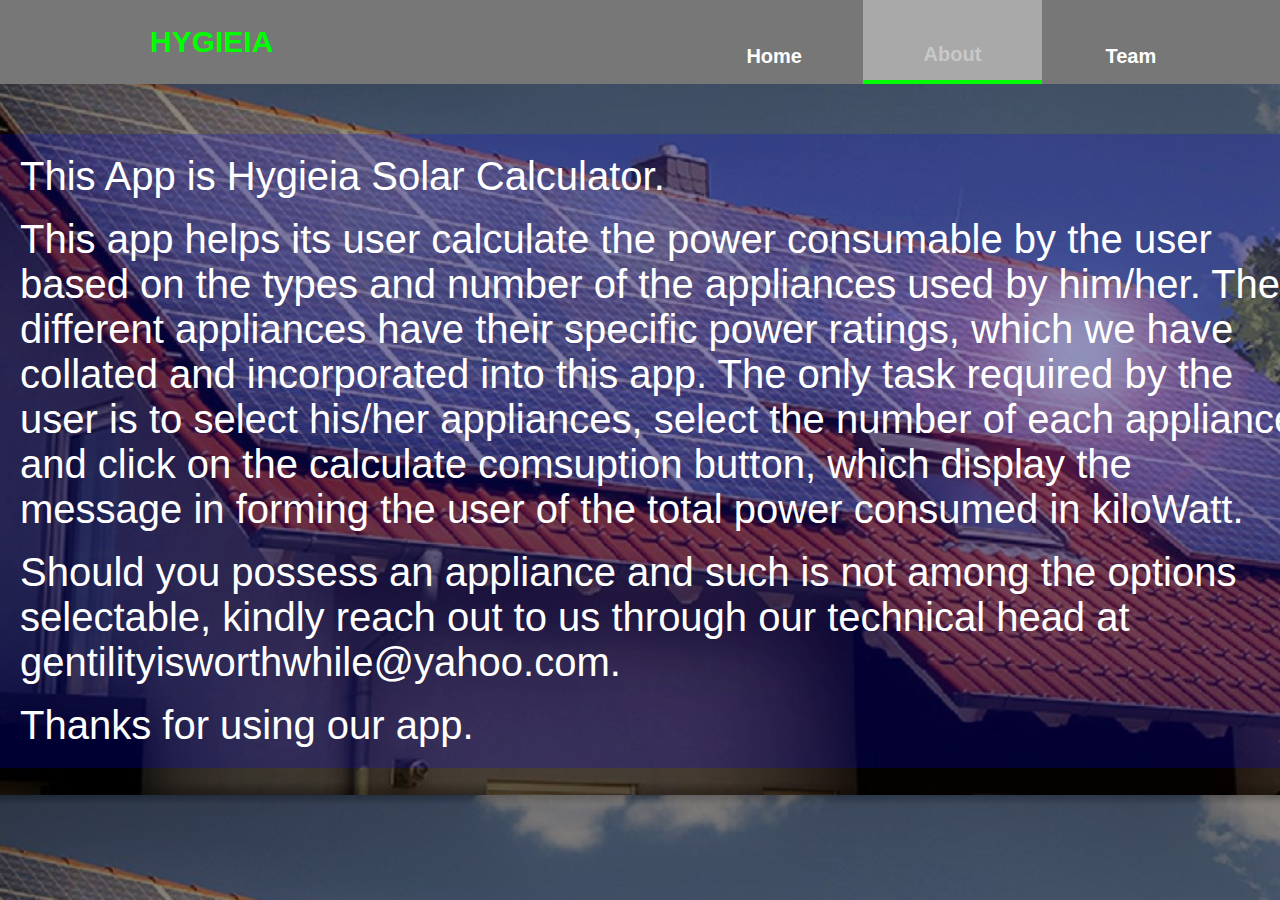
==== about.html @ 7cf5d212 "Third Commit" ====
<!DOCTYPE html>
<html>
    <head>
        <title>Hygieia Solar Calculator</title>
        <link rel="stylesheet" type="text/css" href="./css/style-about.css">
    </head>
    <body onload="initialise()">
        <header>
            <h1>HYGIEIA</h1>
            <nav>
                <div class="menu home">
                    <span><h2>Home</h2></span>
                </div>
                <div class="menu about">
                    <h2>About</h2>
                </div>
                <div  class="menu team">
                    <h2>Team</h2>
                </div>
            </nav>
        </header>
        <main>
            <p>This App is Hygieia Solar Calculator.</p><br>
            <p>This app helps its user calculate the power consumable by the user  based
                on the types and number of the appliances used by him/her. The different
                appliances have their specific power ratings, which we have collated and 
                incorporated into this app. The only task required by the user is to select 
                his/her appliances, select the number of each appliance and click on the 
                calculate comsuption button, which display the message in forming the user of 
                the total power consumed in kiloWatt.</p><br>
            <p>Should you possess an appliance and such is not among the options selectable, 
                kindly reach out to us through our technical head at gentilityisworthwhile@yahoo.com.
                </p><br>
                <p>Thanks for using our app.</p>
        </main>

        <script type="text/javascript" src="js/about.js"></script>
    </body>
</html>
---- css/style-about.css ----
* {
    width: 100%;
    margin: 0;
    padding: 0;
}

body {
    background-color: #87ceeb;
    font-family: Arial, Helvetica, sans-serif;
    background-image: url("../images/Solar-copy.png");
}


header {
    margin-top: 0;
	width: 100%;
	display: flex;
	color: white;
	flex-direction: row;
	justify-content: space-between;
    margin-bottom: 50px;
    background-color: #777777;
    border: 0;
}

header > nav
{
	display: flex;
	flex-direction: row;
	align-items: center;
	margin-right: 60px;    
}

header > nav > div
{
	display: block;
	padding: 0 20px;
	cursor: pointer;
    transition: 0.4s ease-out;
    align-content: center;
    height: 95%;
    line-height: 95%;
    text-align: center;
}

span {
    display: inline-block;
    vertical-align: middle;
    line-height: normal;
}

header > nav > div:hover
{
    transform: scale(1.05);
    display: block;
	text-decoration-color: rgb(200, 200, 200);
    color: rgb(200, 200, 200);
    background-color: darkgray;
}

h2
{
	font-weight: bolder;
    font-size: 20px;
    margin-top: 30px;
}

h1 {
    vertical-align: middle;
    margin-top: 25px;
    margin-bottom: 25px;
    margin-left: 150px;
    font-weight:  bolder;
    font-size: 30px;
    color: #00ff00;
}

main {
    background-color: rgb(0, 0, 250, 0.2);
    padding: 20px;
}

.clicked {
    display: block;
    color: rgb(200, 200, 200);
    background-color: darkgray;
    border-bottom: 4px solid #00ff00;
}

p {
    font-size: 2.5em;
    color: #ffffff;
}
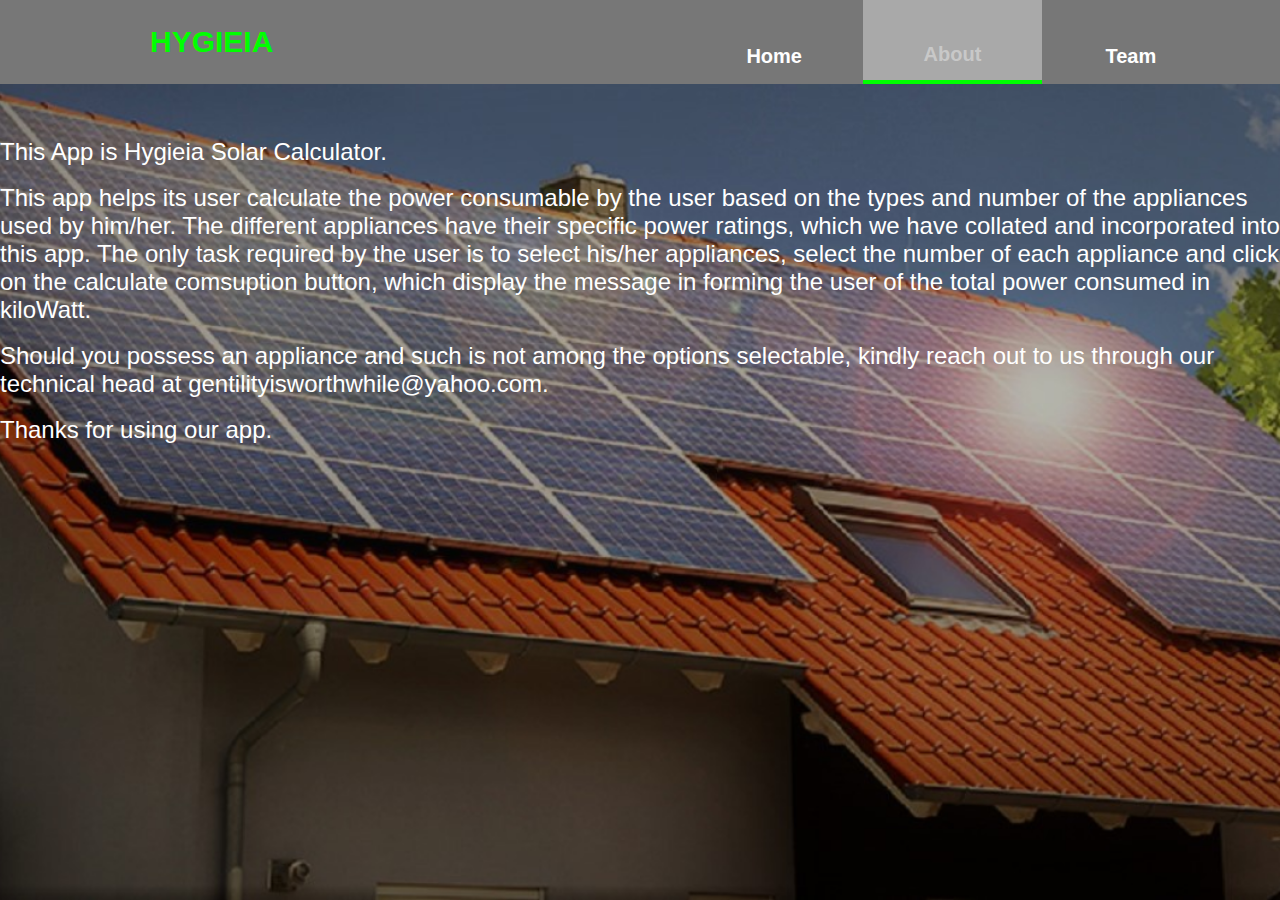
==== commit 1501a924: "Fourth Commit" ====
--- a/about.html
+++ b/about.html
@@ -20,20 +20,22 @@
             </nav>
         </header>
         <main>
-            <p>This App is Hygieia Solar Calculator.</p><br>
-            <p>This app helps its user calculate the power consumable by the user  based
-                on the types and number of the appliances used by him/her. The different
-                appliances have their specific power ratings, which we have collated and 
-                incorporated into this app. The only task required by the user is to select 
-                his/her appliances, select the number of each appliance and click on the 
-                calculate comsuption button, which display the message in forming the user of 
-                the total power consumed in kiloWatt.</p><br>
-            <p>Should you possess an appliance and such is not among the options selectable, 
-                kindly reach out to us through our technical head at gentilityisworthwhile@yahoo.com.
-                </p><br>
-                <p>Thanks for using our app.</p>
+            <div class="main"><br><br><br>
+                <p>This App is Hygieia Solar Calculator.</p><br>
+                <p>This app helps its user calculate the power consumable by the user  based
+                    on the types and number of the appliances used by him/her. The different
+                    appliances have their specific power ratings, which we have collated and 
+                    incorporated into this app. The only task required by the user is to select 
+                    his/her appliances, select the number of each appliance and click on the 
+                    calculate comsuption button, which display the message in forming the user of 
+                    the total power consumed in kiloWatt.</p><br>
+                <p>Should you possess an appliance and such is not among the options selectable, 
+                    kindly reach out to us through our technical head at gentilityisworthwhile@yahoo.com.
+                    </p><br>
+                    <p>Thanks for using our app.</p>
+            </div>
         </main>
 
-        <script type="text/javascript" src="js/about.js"></script>
+        <script type="text/javascript" src="./js/about.js"></script>
     </body>
 </html>--- a/css/style-about.css
+++ b/css/style-about.css
@@ -5,9 +5,12 @@
 }
 
 body {
-    background-color: #87ceeb;
     font-family: Arial, Helvetica, sans-serif;
+    height: 100vh;
     background-image: url("../images/Solar-copy.png");
+    background-size: cover;
+    background-repeat: no-repeat;
+    background-position: center center;
 }
 
 
@@ -18,7 +21,7 @@
 	color: white;
 	flex-direction: row;
 	justify-content: space-between;
-    margin-bottom: 50px;
+    margin-bottom: 0;
     background-color: #777777;
     border: 0;
 }
@@ -75,9 +78,9 @@
     color: #00ff00;
 }
 
-main {
-    background-color: rgb(0, 0, 250, 0.2);
-    padding: 20px;
+.main {
+    width: 100%;
+    height: 100%;
 }
 
 .clicked {
@@ -88,7 +91,7 @@
 }
 
 p {
-    font-size: 2.5em;
+    font-size: 150%;
     color: #ffffff;
 }
 
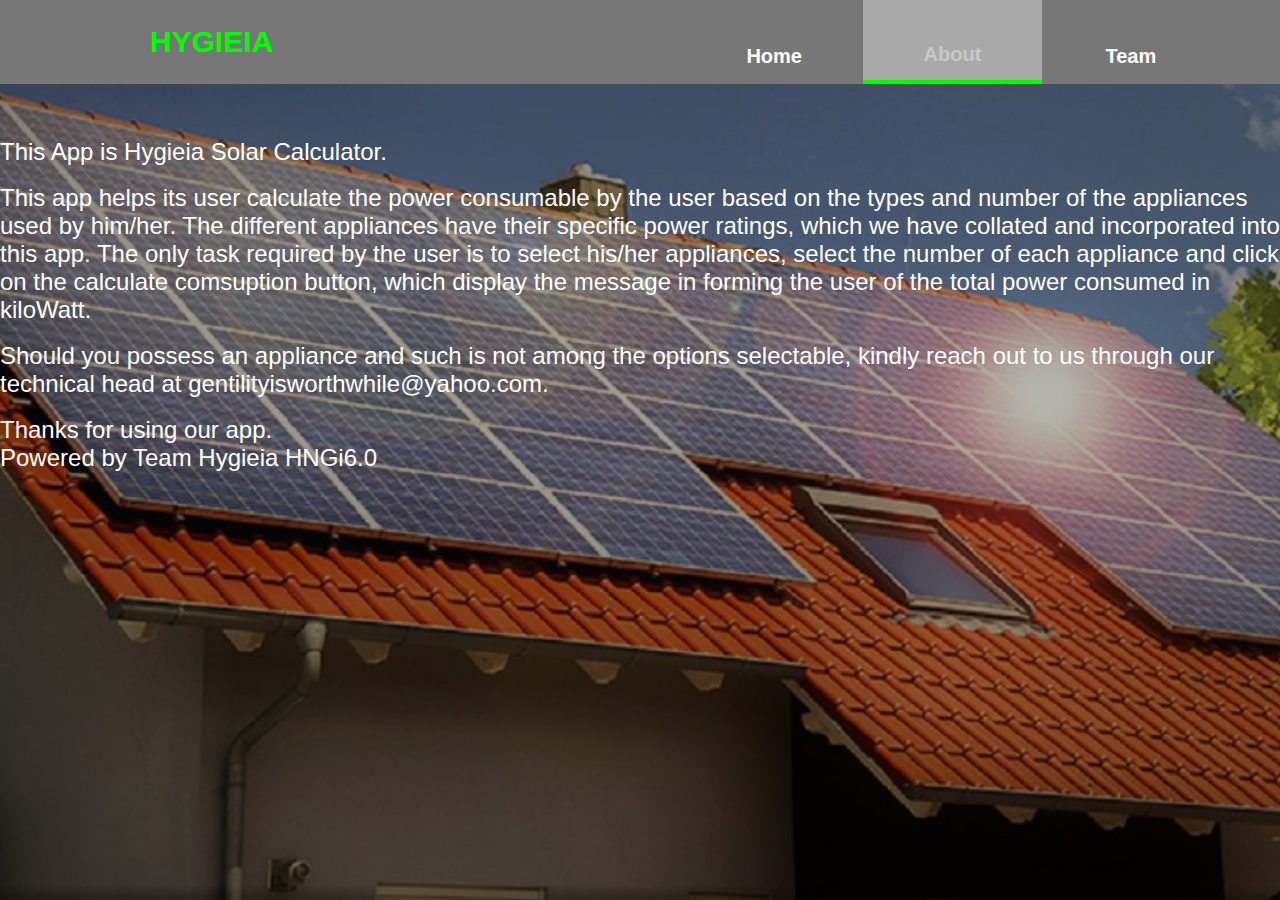
==== commit f9dae33e: "Fifth Commit" ====
--- a/about.html
+++ b/about.html
@@ -35,7 +35,9 @@
                     <p>Thanks for using our app.</p>
             </div>
         </main>
-
+        <footer>
+            <p>Powered by Team Hygieia HNGi6.0</p>
+        </footer>
         <script type="text/javascript" src="./js/about.js"></script>
     </body>
 </html>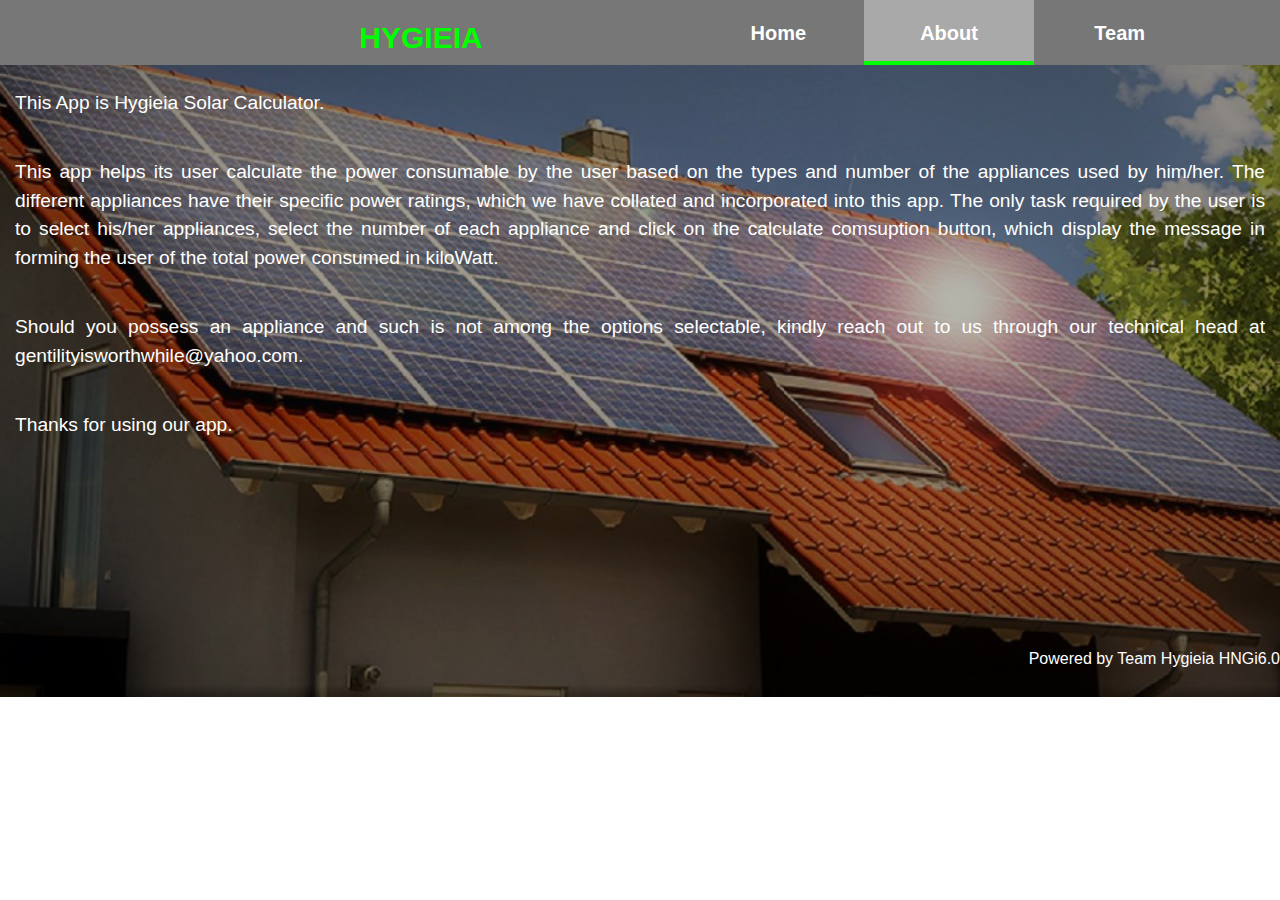
==== commit d3c09f49: "Six Commit" ====
--- a/about.html
+++ b/about.html
@@ -1,43 +1,66 @@
 <!DOCTYPE html>
 <html>
     <head>
+        <meta charset="utf-8">
+        <meta name="viewport" content="width=device-width, initial-scale=1, shrink-to-fit=no">
+    
+        <link rel="stylesheet" href="https://stackpath.bootstrapcdn.com/bootstrap/4.3.1/css/bootstrap.min.css" integrity="sha384-ggOyR0iXCbMQv3Xipma34MD+dH/1fQ784/j6cY/iJTQUOhcWr7x9JvoRxT2MZw1T" crossorigin="anonymous">
+        <link rel="stylesheet" type="text/css" href="./css/style-about.css">
+       
         <title>Hygieia Solar Calculator</title>
-        <link rel="stylesheet" type="text/css" href="./css/style-about.css">
     </head>
     <body onload="initialise()">
-        <header>
-            <h1>HYGIEIA</h1>
-            <nav>
-                <div class="menu home">
-                    <span><h2>Home</h2></span>
+        <div class="container-fluid">
+            <div class="row" id="head">
+                <div class="col head">
+                    <nav class="navbar navbar-expand-lg navbar-light bg-light">
+                        <div class="header">
+                            <a class="navbar-brand" id="brand" href="#">HYGIEIA</a>
+                                
+                            <button class="navbar-toggler" type="button" data-toggle="collapse" data-target="#navbarSupportedContent" aria-controls="navbarSupportedContent" aria-expanded="false" aria-label="Toggle navigation">
+                                <span class="navbar-toggler-icon"></span>
+                            </button>
+                                
+                            <div class="collapse navbar-collapse" id="navbarSupportedContent">
+                                <ul class="navbar-nav mr-auto">
+                                    <li class="nav-item home">
+                                        <a class="nav-link" href="#">Home</span></a>
+                                    </li>
+                                    <li class="nav-item about">
+                                        <a class="nav-link" href="./about.html">About  <span class="sr-only">(current)</a>
+                                    </li>
+                                    <li class="nav-item team">
+                                        <a class="nav-link" href="./team.html">Team</a>
+                                    </li>
+                                </ul>
+                            </div>
+                        </div>
+                    </nav>
                 </div>
-                <div class="menu about">
-                    <h2>About</h2>
+            </div>
+
+            <div class="row">
+                <div class="col">
+                    <br>
+                    <p>This App is Hygieia Solar Calculator.</p><br>
+                    <p>This app helps its user calculate the power consumable by the user  based
+                        on the types and number of the appliances used by him/her. The different
+                        appliances have their specific power ratings, which we have collated and 
+                        incorporated into this app. The only task required by the user is to select 
+                        his/her appliances, select the number of each appliance and click on the 
+                        calculate comsuption button, which display the message in forming the user of 
+                        the total power consumed in kiloWatt.</p><br>
+                    <p>Should you possess an appliance and such is not among the options selectable, 
+                        kindly reach out to us through our technical head at gentilityisworthwhile@yahoo.com.
+                        </p><br>
+                        <p>Thanks for using our app.
                 </div>
-                <div  class="menu team">
-                    <h2>Team</h2>
-                </div>
-            </nav>
-        </header>
-        <main>
-            <div class="main"><br><br><br>
-                <p>This App is Hygieia Solar Calculator.</p><br>
-                <p>This app helps its user calculate the power consumable by the user  based
-                    on the types and number of the appliances used by him/her. The different
-                    appliances have their specific power ratings, which we have collated and 
-                    incorporated into this app. The only task required by the user is to select 
-                    his/her appliances, select the number of each appliance and click on the 
-                    calculate comsuption button, which display the message in forming the user of 
-                    the total power consumed in kiloWatt.</p><br>
-                <p>Should you possess an appliance and such is not among the options selectable, 
-                    kindly reach out to us through our technical head at gentilityisworthwhile@yahoo.com.
-                    </p><br>
-                    <p>Thanks for using our app.</p>
             </div>
-        </main>
-        <footer>
-            <p>Powered by Team Hygieia HNGi6.0</p>
-        </footer>
+            <footer>
+                <p>Powered by Team Hygieia HNGi6.0</p>
+            </footer>
+        </div>
+
         <script type="text/javascript" src="./js/about.js"></script>
     </body>
 </html>--- a/css/style-about.css
+++ b/css/style-about.css
@@ -6,54 +6,62 @@
 
 body {
     font-family: Arial, Helvetica, sans-serif;
-    height: 100vh;
     background-image: url("../images/Solar-copy.png");
     background-size: cover;
     background-repeat: no-repeat;
-    background-position: center center;
-}
-
-
-header {
-    margin-top: 0;
-	width: 100%;
+    background-position: center;    
+}
+
+.container-fluid {
+    padding: 0;
+}
+
+#head {
+    background-color: #777777;
+    text-align: center;
+}
+
+.header, .navbar {
+    margin: auto;
+    width: 100% !Important;
 	display: flex;
 	color: white;
 	flex-direction: row;
-	justify-content: space-between;
-    margin-bottom: 0;
+    justify-content: space-between;
     background-color: #777777;
     border: 0;
-}
-
-header > nav
-{
+    padding: 0;
+}
+
+.header a {
+    color: #ffffff !Important;
+    padding-top: 15px;
+}
+
+#navbarSupportedContent {
 	display: flex;
 	flex-direction: row;
 	align-items: center;
 	margin-right: 60px;    
 }
 
-header > nav > div
-{
+.header > div {
 	display: block;
-	padding: 0 20px;
+	padding: 20px;
 	cursor: pointer;
     transition: 0.4s ease-out;
     align-content: center;
-    height: 95%;
-    line-height: 95%;
-    text-align: center;
-}
-
-span {
-    display: inline-block;
+    height: 100%;
+    line-height: 100%;
+    text-align: center;
+}
+
+#navbarSupportedContent {
+    padding: 0;
     vertical-align: middle;
-    line-height: normal;
-}
-
-header > nav > div:hover
-{
+}
+
+.nav-item:hover {
     transform: scale(1.05);
     display: block;
 	text-decoration-color: rgb(200, 200, 200);
@@ -61,11 +69,26 @@
     background-color: darkgray;
 }
 
+.nav-link {
+	font-weight: bolder;
+    font-size: 20px;
+    margin-top: 10px;
+    margin-bottom: 12px;
+}
+
 h2
 {
 	font-weight: bolder;
     font-size: 20px;
     margin-top: 30px;
+}
+
+#brand {
+    vertical-align: middle;
+    margin-left: 150px;
+    font-weight:  bolder;
+    font-size: 30px;
+    color: #00ff00 !Important;
 }
 
 h1 {
@@ -78,23 +101,127 @@
     color: #00ff00;
 }
 
-.main {
-    width: 100%;
-    height: 100%;
-}
-
-.clicked {
+h3 {
+    font-size: 2.0em;
+    color: #ffffff;
+     margin-top: 150px;
+}
+
+.row {
+    margin:0;
+    border:0;
+    padding: 0;
+}
+
+table {
+    font-size: 16px;
+    border-spacing: 10px;
+    border-collapse: separate;
+}
+
+thead {
+    color: #ffffff;
+    font-size: 20px;
+    text-align: center;
+}
+
+.active {
     display: block;
     color: rgb(200, 200, 200);
     background-color: darkgray;
     border-bottom: 4px solid #00ff00;
 }
 
+.select {
+    font-size: 1em;
+    border-radius: 15px;
+    color: #141313;
+    padding:5px;
+}
+
+.qty {
+    font-size: 16px;
+    border-radius: 15px;
+    color: #141313;
+    text-align: center;
+    padding: 5px;
+    width: 70px;
+}
+
+.power  {
+    font-size: 16px;
+    border-radius: 15px;
+    color: #141313;
+    text-align: center;
+    width: 70px;
+    padding: 5px;
+}
+
+#add {
+    width: 76%;
+    font-size: 18px;
+    border-radius: 15px;
+    background-color: #00ff00;
+    border-color: #00ff00;
+    padding: 5px;
+    margin-left: 10px;
+}
+
+#total {
+    width: 80%;
+    font-size: 18px;
+    border-radius: 15px;
+    background-color: #ffffff;
+    border-color: #ffffff;
+    padding: 5px;
+}
+
+#reset {
+    width: 13%;
+    background: rgba(4, 4, 4, 0.2);
+    cursor: pointer;
+}
+
 p {
-    font-size: 150%;
-    color: #ffffff;
-}
-
-
-
-
+    font-size: 1.1em;
+    color: #ffffff;
+}
+
+#output-wrapper {
+    text-align: center;
+}
+
+#output {
+    display: inline-flex;
+    text-align: center;
+    background-color: #ffffff;
+    width: auto;
+    font-size: 1.2em;
+    color: #000000;
+    background-color: #ffffff;
+    height: 2em;
+    margin-top: 3em;
+    padding-top: 0.3em;
+    padding-left: 2em;
+    padding-right: 2em;
+    border-radius: 0.5em;
+    visibility: hidden;
+}
+
+footer p {
+    display: relative;
+    clear: both;
+    text-align: right;
+    border-right: 70px;
+    font-size: 1em;
+    color: #ffffff;
+    margin-top: 12em;
+}
+
+p {
+    font-size: 1.2em;
+    color: #ffffff;
+    text-align: justify;
+}
+
+
